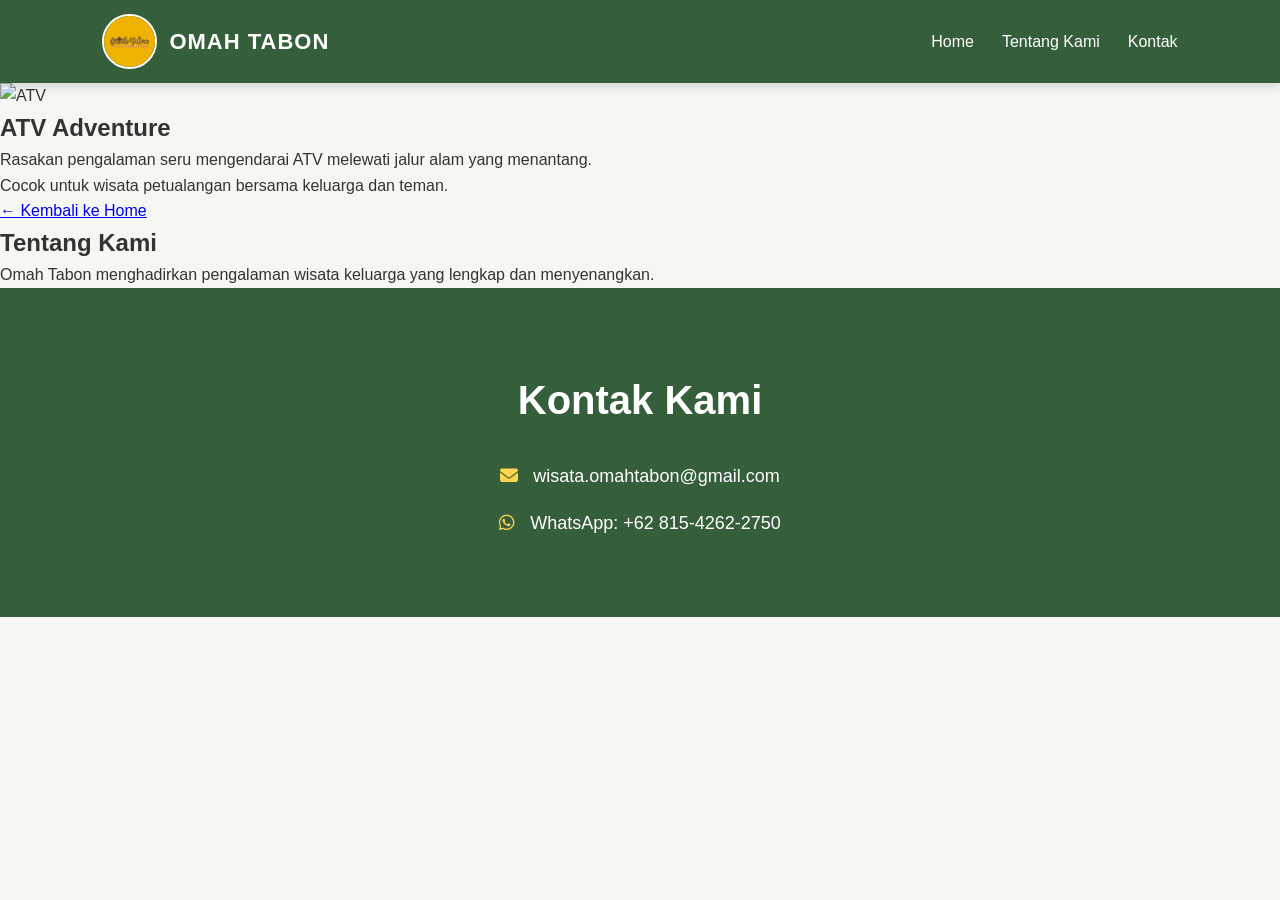
==== atv.html @ 56f2fa46 "new" ====
<!DOCTYPE html>
<html lang="id">
<head>

  <meta charset="UTF-8">
  <meta name="viewport" content="width=device-width, initial-scale=1.0">

  <title>ATV Adventure - Omah Tabon</title>

  <link rel="stylesheet" href="atv.css">

  <link rel="stylesheet"
  href="https://cdnjs.cloudflare.com/ajax/libs/font-awesome/6.5.1/css/all.min.css"/>

</head>

<body>

  <!-- HEADER -->
  <header>

    <div class="logo">

      <img src="assets/logo1.jpeg" alt="Logo Omah Tabon">

      <span>OMAH TABON</span>

    </div>

    <nav>

      <ul>

        <li><a href="index.html">Home</a></li>

        <li><a href="#about">Tentang Kami</a></li>

        <li><a href="#contact">Kontak</a></li>

      </ul>

    </nav>

  </header>

  <!-- DETAIL -->
  <section class="detail-page">

    <img src="https://images.unsplash.com/photo-1500530855697-b586d89ba3ee"
    alt="ATV">

    <div class="detail-content">

      <h1>ATV Adventure</h1>

      <p>
        Rasakan pengalaman seru mengendarai ATV
        melewati jalur alam yang menantang.
      </p>

      <p>
        Cocok untuk wisata petualangan bersama keluarga dan teman.
      </p>

      <a href="index.html" class="back-btn">
        ← Kembali ke Home
      </a>

    </div>

  </section>

  <!-- ABOUT -->
  <section id="about" class="about">

    <h2>Tentang Kami</h2>

    <p>
      Omah Tabon menghadirkan pengalaman wisata keluarga
      yang lengkap dan menyenangkan.
    </p>

  </section>

  <!-- CONTACT -->
  <section id="contact" class="contact">

    <h2>Kontak Kami</h2>

    <div class="contact-info">

      <p>

        <i class="fas fa-envelope"></i>

        <a href="mailto:wisata.omahtabon@gmail.com">
          wisata.omahtabon@gmail.com
        </a>

      </p>

      <p>

        <i class="fab fa-whatsapp"></i>

        <a href="https://wa.me/6281542622750" target="_blank">
          WhatsApp: +62 815-4262-2750
        </a>

      </p>

    </div>

  </section>

</body>
</html>
---- atv.css ----
/* =========================
   RESET
========================= */
*{
  margin: 0;
  padding: 0;
  box-sizing: border-box;
}

/* =========================
   BODY
========================= */
body{
  font-family: Arial, sans-serif;
  background: #f5f7f2;
  color: #333;
  line-height: 1.6;
}

/* =========================
   HEADER
========================= */
header{
  width: 100%;
  background: #355e3b;
  display: flex;
  justify-content: space-between;
  align-items: center;
  padding: 14px 8%;
  position: sticky;
  top: 0;
  z-index: 999;
  box-shadow: 0 3px 10px rgba(0,0,0,0.15);
}

/* LOGO */
.logo{
  display: flex;
  align-items: center;
  gap: 12px;
}

.logo img{
  width: 55px;
  height: 55px;
  object-fit: cover;
  border-radius: 50%;
  border: 2px solid #fff;
}

.logo span{
  color: white;
  font-size: 22px;
  font-weight: bold;
  letter-spacing: 1px;
}

/* NAVIGATION */
nav ul{
  display: flex;
  list-style: none;
  gap: 28px;
}

nav ul li a{
  text-decoration: none;
  color: white;
  font-weight: 500;
  transition: 0.3s;
}

nav ul li a:hover{
  color: #ffd54f;
}

/* =========================
   HERO
========================= */
.detail-hero{
  width: 100%;
  height: 500px;
  position: relative;
  overflow: hidden;
}

.detail-hero img{
  width: 100%;
  height: 100%;
  object-fit: cover;
}

/* HERO OVERLAY */
.hero-overlay{
  position: absolute;
  top: 50%;
  left: 8%;
  transform: translateY(-50%);
  color: white;
  max-width: 600px;
}

.hero-overlay h1{
  font-size: 52px;
  margin-bottom: 15px;
  text-shadow: 0 4px 10px rgba(0,0,0,0.5);
}

.hero-overlay p{
  font-size: 20px;
  line-height: 1.7;
  text-shadow: 0 3px 8px rgba(0,0,0,0.5);
}

/* =========================
   PACKAGES SECTION
========================= */
.packages{
  padding: 90px 8%;
  background: linear-gradient(
    to bottom,
    #f5f7f2,
    #edf5ea
  );
}

.packages h2{
  text-align: center;
  font-size: 42px;
  color: #355e3b;
  margin-bottom: 60px;
  position: relative;
}

/* TITLE LINE */
.packages h2::after{
  content: "";
  width: 120px;
  height: 4px;
  background: #355e3b;
  display: block;
  margin: 14px auto 0;
  border-radius: 20px;
}

/* GRID */
.package-container{
  display: grid;
  grid-template-columns: repeat(auto-fit,minmax(320px,1fr));
  gap: 35px;
}

/* LINK */
.card-link{
  text-decoration: none;
}

/* CARD */
.package-card{
  background: white;
  border-radius: 24px;
  overflow: hidden;
  box-shadow: 0 8px 25px rgba(0,0,0,0.12);
  transition: 0.35s;
  position: relative;
}

.package-card:hover{
  transform: translateY(-10px);
  box-shadow: 0 14px 35px rgba(0,0,0,0.2);
}

/* CARD IMAGE */
.package-card img{
  width: 100%;
  height: 260px;
  object-fit: cover;
  transition: 0.4s;
}

.package-card:hover img{
  transform: scale(1.05);
}

/* CARD CONTENT */
.package-content{
  padding: 28px;
}

.package-content h3{
  font-size: 28px;
  color: #355e3b;
  margin-bottom: 14px;
}

.package-content p{
  color: #555;
  font-size: 16px;
  line-height: 1.8;
}

/* =========================
   CONTACT SECTION
========================= */
.contact{
  background: #355e3b;
  color: white;
  padding: 80px 8%;
  text-align: center;
}

.contact h2{
  font-size: 40px;
  margin-bottom: 30px;
}

.contact-info{
  display: flex;
  flex-direction: column;
  gap: 18px;
}

.contact-info p{
  font-size: 18px;
}

.contact-info i{
  margin-right: 10px;
  color: #ffd54f;
}

.contact-info a{
  color: white;
  text-decoration: none;
}

.contact-info a:hover{
  color: #ffd54f;
}

/* =========================
   FOOTER
========================= */
footer{
  background: #234228;
  color: white;
  text-align: center;
  padding: 20px;
  font-size: 15px;
}

/* =========================
   RESPONSIVE
========================= */
@media(max-width: 992px){

  .hero-overlay h1{
    font-size: 40px;
  }

  .hero-overlay p{
    font-size: 18px;
  }

}

@media(max-width: 768px){

  header{
    flex-direction: column;
    gap: 15px;
  }

  nav ul{
    gap: 18px;
    flex-wrap: wrap;
    justify-content: center;
  }

  .detail-hero{
    height: 380px;
  }

  .hero-overlay{
    left: 5%;
    right: 5%;
  }

  .hero-overlay h1{
    font-size: 32px;
  }

  .hero-overlay p{
    font-size: 16px;
  }

  .packages{
    padding: 70px 5%;
  }

  .packages h2{
    font-size: 32px;
  }

  .package-card img{
    height: 220px;
  }

}

@media(max-width: 480px){

  .logo span{
    font-size: 18px;
  }

  nav ul{
    gap: 12px;
  }

  nav ul li a{
    font-size: 14px;
  }

  .hero-overlay h1{
    font-size: 26px;
  }

  .hero-overlay p{
    font-size: 14px;
  }

  .package-content{
    padding: 22px;
  }

  .package-content h3{
    font-size: 24px;
  }

}
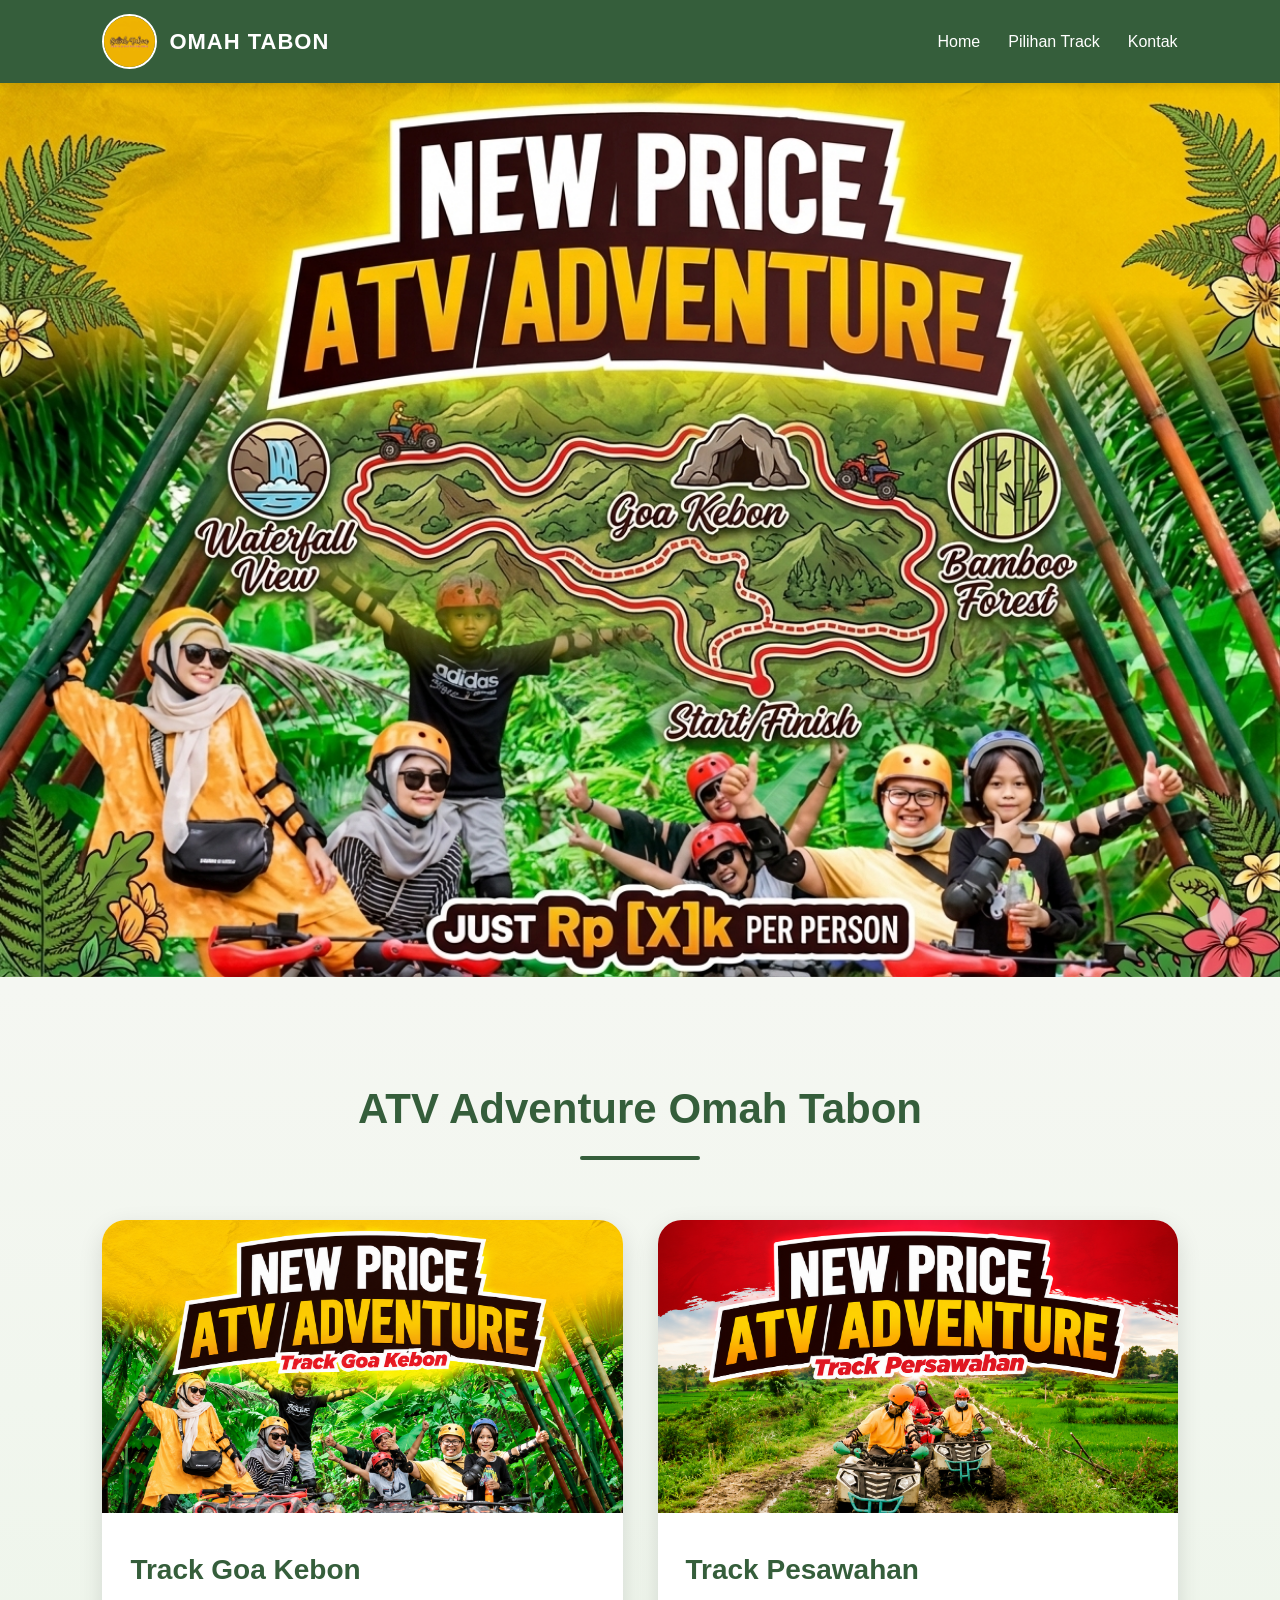
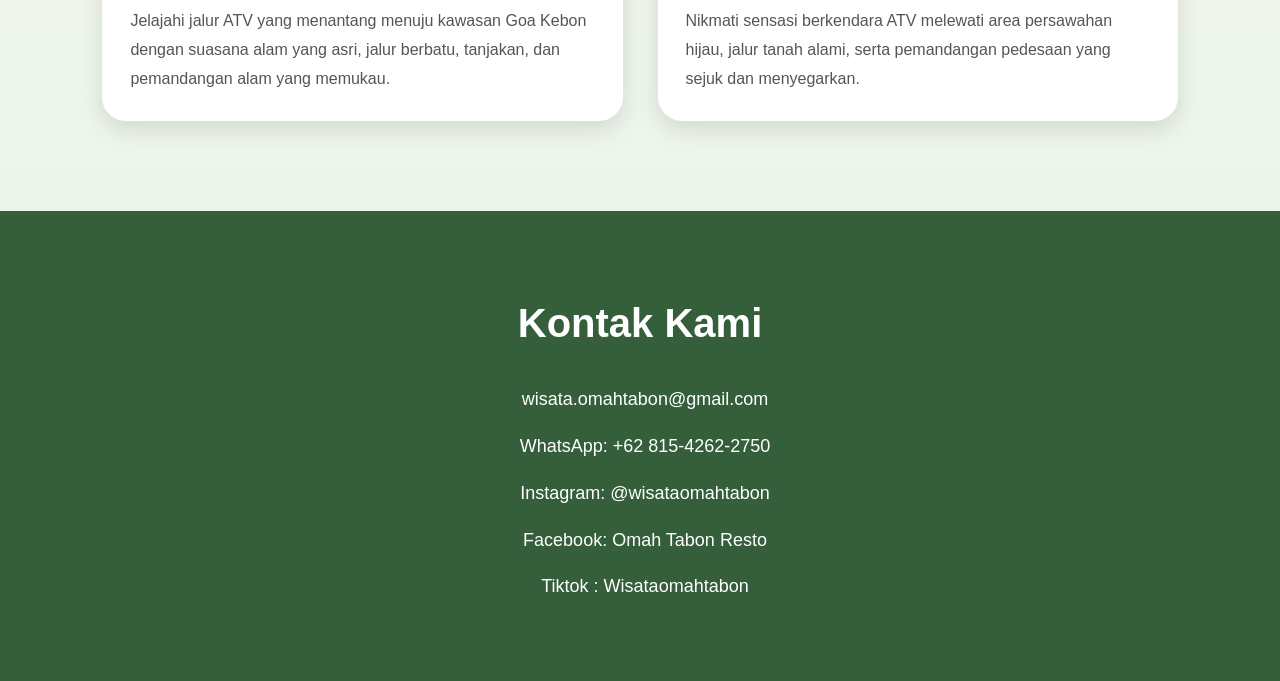
==== commit dc604399: "baruuuu" ====
--- a/atv.html
+++ b/atv.html
@@ -5,12 +5,9 @@
   <meta charset="UTF-8">
   <meta name="viewport" content="width=device-width, initial-scale=1.0">
 
-  <title>ATV Adventure - Omah Tabon</title>
+  <title>ATV Omah Tabon</title>
 
   <link rel="stylesheet" href="atv.css">
-
-  <link rel="stylesheet"
-  href="https://cdnjs.cloudflare.com/ajax/libs/font-awesome/6.5.1/css/all.min.css"/>
 
 </head>
 
@@ -21,7 +18,7 @@
 
     <div class="logo">
 
-      <img src="assets/logo1.jpeg" alt="Logo Omah Tabon">
+      <img src="assets/logo1.jpeg" alt="Logo">
 
       <span>OMAH TABON</span>
 
@@ -33,7 +30,7 @@
 
         <li><a href="index.html">Home</a></li>
 
-        <li><a href="#about">Tentang Kami</a></li>
+        <li><a href="#kategori">Pilihan Track</a></li>
 
         <li><a href="#contact">Kontak</a></li>
 
@@ -43,42 +40,75 @@
 
   </header>
 
-  <!-- DETAIL -->
-  <section class="detail-page">
+  <!-- HERO -->
+  <section class="detail-hero">
 
-    <img src="https://images.unsplash.com/photo-1500530855697-b586d89ba3ee"
-    alt="ATV">
+    <img src="assets/bg-atv.png" alt="ATV Omah Tabon">
 
-    <div class="detail-content">
-
-      <h1>ATV Adventure</h1>
-
-      <p>
-        Rasakan pengalaman seru mengendarai ATV
-        melewati jalur alam yang menantang.
-      </p>
-
-      <p>
-        Cocok untuk wisata petualangan bersama keluarga dan teman.
-      </p>
-
-      <a href="index.html" class="back-btn">
-        ← Kembali ke Home
-      </a>
+    <div class="hero-overlay">
 
     </div>
 
   </section>
 
-  <!-- ABOUT -->
-  <section id="about" class="about">
+  <!-- PILIHAN TRACK -->
+  <section id="kategori" class="packages">
 
-    <h2>Tentang Kami</h2>
+    <h2>ATV Adventure Omah Tabon</h2>
 
-    <p>
-      Omah Tabon menghadirkan pengalaman wisata keluarga
-      yang lengkap dan menyenangkan.
-    </p>
+    <div class="package-container">
+
+      <!-- TRACK GOA KEBON -->
+      <a href="paket-trackgoa.html" class="card-link">
+
+        <div class="package-card">
+
+          <img src="assets/bg-atv1.png"
+          alt="Track Goa Kebon">
+
+          <div class="package-content">
+
+            <h3>Track Goa Kebon</h3>
+
+            <p>
+              Jelajahi jalur ATV yang menantang menuju kawasan
+              Goa Kebon dengan suasana alam yang asri,
+              jalur berbatu, tanjakan, dan pemandangan alam
+              yang memukau.
+            </p>
+
+          </div>
+
+        </div>
+
+      </a>
+
+      <!-- TRACK PESAWAHAN -->
+      <a href="paket-tracksawah.html" class="card-link">
+
+        <div class="package-card">
+
+          <img src="assets/bg-atv2.png"
+          alt="Track Pesawahan">
+
+          <div class="package-content">
+
+            <h3>Track Pesawahan</h3>
+
+            <p>
+              Nikmati sensasi berkendara ATV melewati area
+              persawahan hijau, jalur tanah alami,
+              serta pemandangan pedesaan yang sejuk
+              dan menyegarkan.
+            </p>
+
+          </div>
+
+        </div>
+
+      </a>
+
+    </div>
 
   </section>
 
@@ -89,6 +119,7 @@
 
     <div class="contact-info">
 
+      <!-- EMAIL -->
       <p>
 
         <i class="fas fa-envelope"></i>
@@ -99,15 +130,60 @@
 
       </p>
 
+      <!-- WHATSAPP -->
       <p>
 
         <i class="fab fa-whatsapp"></i>
 
-        <a href="https://wa.me/6281542622750" target="_blank">
+        <a href="https://wa.me/6281542622750"
+        target="_blank">
+
           WhatsApp: +62 815-4262-2750
+
         </a>
 
       </p>
+
+      <!-- INSTAGRAM -->
+      <p>
+
+        <i class="fab fa-instagram"></i>
+
+        <a href="https://www.instagram.com/wisataomahtabon/"
+        target="_blank">
+
+          Instagram: @wisataomahtabon
+
+        </a>
+
+      </p>
+
+      <!-- FACEBOOK -->
+      <p>
+
+        <i class="fab fa-facebook"></i>
+
+        <a href="#">
+
+          Facebook: Omah Tabon Resto
+
+        </a>
+
+      </p>
+
+      <!-- TIKTOK -->
+      <p>
+
+        <i class="fab fa-tiktok"></i>
+
+        <a href="https://www.tiktok.com/@wisataomahtabon">
+
+          Tiktok : Wisataomahtabon    
+
+        </a>
+
+      </p>
+
 
     </div>
 
--- a/atv.css
+++ b/atv.css
@@ -78,12 +78,13 @@
 ========================= */
 .detail-hero{
   width: 100%;
-  height: 500px;
+  height: 100%;
   position: relative;
   overflow: hidden;
 }
 
 .detail-hero img{
+  
   width: 100%;
   height: 100%;
   object-fit: cover;
@@ -172,7 +173,7 @@
 /* CARD IMAGE */
 .package-card img{
   width: 100%;
-  height: 260px;
+  height: 100%;
   object-fit: cover;
   transition: 0.4s;
 }
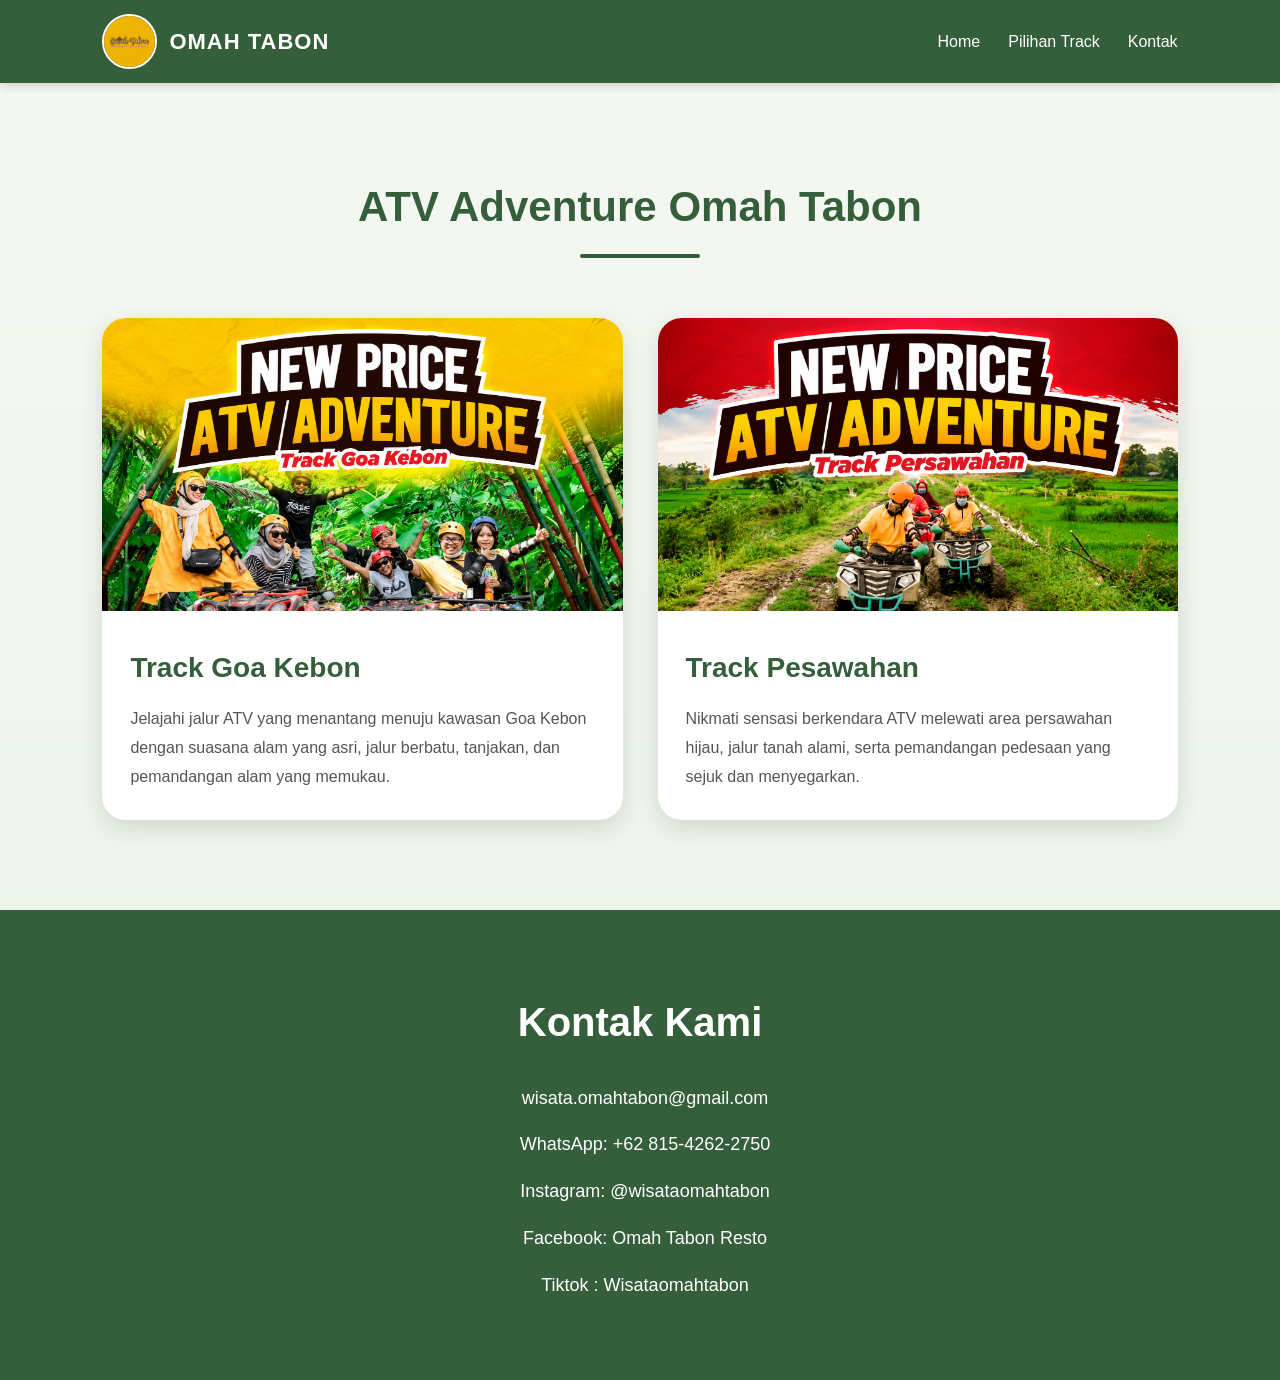
==== commit d516fda5: "baru" ====
--- a/atv.html
+++ b/atv.html
@@ -41,7 +41,7 @@
   </header>
 
   <!-- HERO -->
-  <section class="detail-hero">
+  <!-- <section class="detail-hero">
 
     <img src="assets/bg-atv.png" alt="ATV Omah Tabon">
 
@@ -49,7 +49,7 @@
 
     </div>
 
-  </section>
+  </section> -->
 
   <!-- PILIHAN TRACK -->
   <section id="kategori" class="packages">
@@ -163,7 +163,7 @@
 
         <i class="fab fa-facebook"></i>
 
-        <a href="#">
+        <a href="https://www.facebook.com/share/19LcMf9EY1/">
 
           Facebook: Omah Tabon Resto
 
